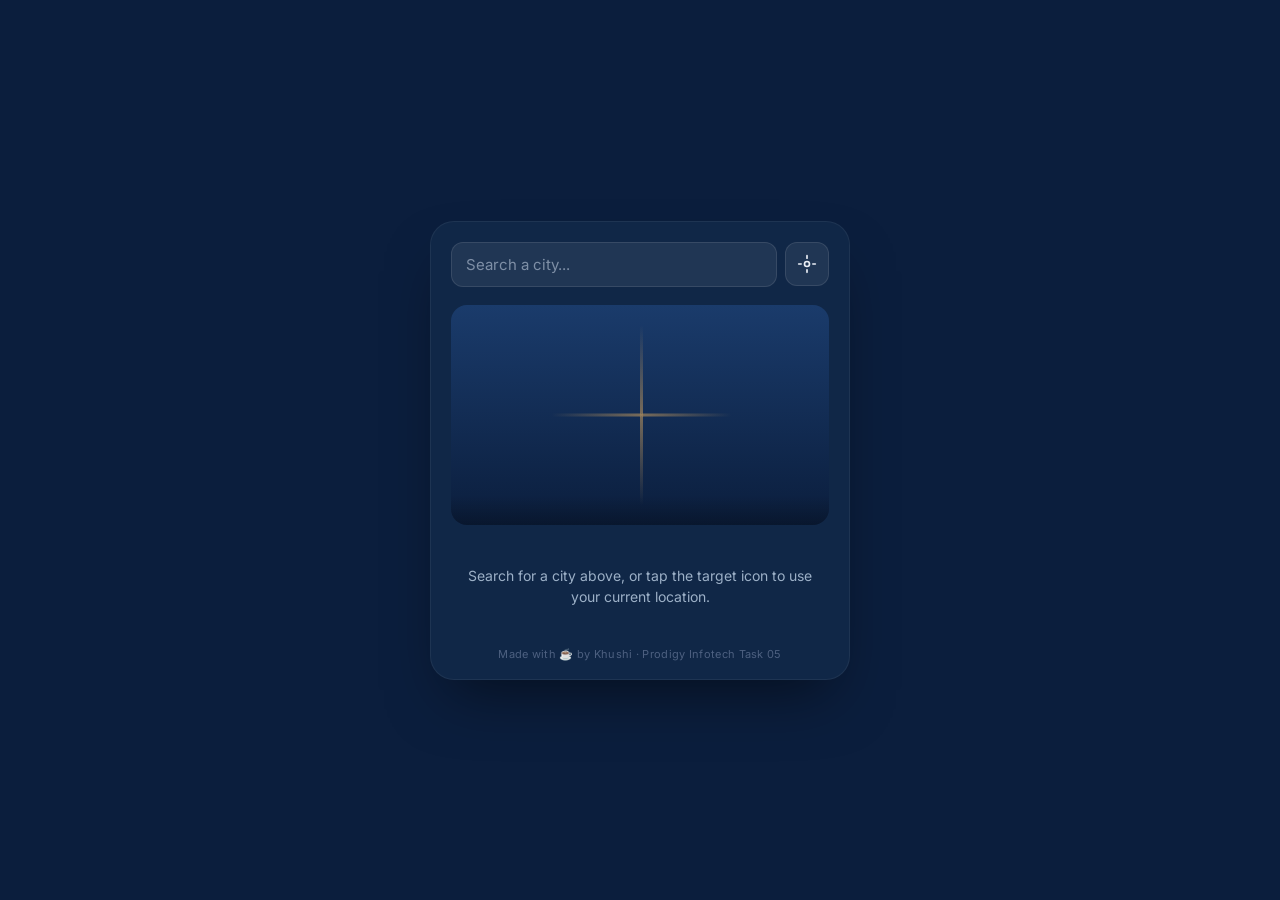
==== index.html @ 5c93f436 "Create index.html" ====
<!DOCTYPE html>
<html lang="en">
<head>
<meta charset="UTF-8">
<meta name="viewport" content="width=device-width, initial-scale=1.0, maximum-scale=1.0">
<title>Weather App |Khushi | Prodigy Infotech</title>
<link rel="preconnect" href="https://fonts.googleapis.com">
<link href="https://fonts.googleapis.com/css2?family=Fraunces:opsz,wght@9..144,300;9..144,500;9..144,600&family=Inter:wght@400;500;600;700&display=swap" rel="stylesheet">
<style>

  /*  reset & base  */
  * { margin: 0; padding: 0; box-sizing: border-box; }

  body {
    font-family: 'Inter', sans-serif;
    background: #0B1E3D;
    min-height: 100vh;
    display: flex;
    align-items: center;
    justify-content: center;
    padding: 24px;
    color: #EAEFF6;
  }

  
  .app {
    width: 100%;
    max-width: 420px;
    background: #102747;
    border-radius: 24px;
    overflow: hidden;
    box-shadow: 0 30px 60px -20px rgba(0,0,0,0.5);
    border: 1px solid rgba(255,255,255,0.06);
  }

  /*  search  */
  .search-zone {
    padding: 20px 20px 0 20px;
    position: relative;
  }

  .search-row {
    display: flex;
    gap: 8px;
  }

  .search-input {
    flex: 1;
    background: rgba(255,255,255,0.07);
    border: 1px solid rgba(255,255,255,0.1);
    border-radius: 12px;
    padding: 12px 14px;
    color: #EAEFF6;
    font-size: 15px;
    font-family: 'Inter', sans-serif;
    outline: none;
  }

  .search-input::placeholder { color: #7E8FA6; }

  .search-input:focus {
    border-color: #F4B860;
    background: rgba(255,255,255,0.1);
  }

  .locate-btn {
    width: 44px;
    height: 44px;
    border-radius: 12px;
    border: 1px solid rgba(255,255,255,0.1);
    background: rgba(255,255,255,0.07);
    color: #EAEFF6;
    cursor: pointer;
    display: flex;
    align-items: center;
    justify-content: center;
    flex-shrink: 0;
  }

  .locate-btn:hover { background: rgba(255,255,255,0.14); }
  .locate-btn:active { transform: scale(0.95); }

  .locate-btn svg { width: 20px; height: 20px; }

  .locate-btn.loading svg {
    animation: spin 1s linear infinite;
  }

  @keyframes spin { to { transform: rotate(360deg); } }

  
  .suggestions {
    position: absolute;
    top: 64px;
    left: 20px;
    right: 20px;
    background: #16315A;
    border: 1px solid rgba(255,255,255,0.1);
    border-radius: 12px;
    overflow: hidden;
    z-index: 20;
    box-shadow: 0 12px 30px rgba(0,0,0,0.4);
    display: none;
  }

  .suggestions.show { display: block; }

  .suggestion-item {
    padding: 11px 14px;
    cursor: pointer;
    font-size: 14px;
    border-bottom: 1px solid rgba(255,255,255,0.05);
    display: flex;
    justify-content: space-between;
    align-items: baseline;
    gap: 8px;
  }

  .suggestion-item:last-child { border-bottom: none; }
  .suggestion-item:hover, .suggestion-item.active { background: rgba(244,184,96,0.12); }

  .suggestion-name { color: #EAEFF6; font-weight: 500; }
  .suggestion-region { color: #7E8FA6; font-size: 12px; white-space: nowrap; }

  .suggestion-empty {
    padding: 12px 14px;
    color: #7E8FA6;
    font-size: 13px;
  }

  /*  scene  */
  .scene {
    position: relative;
    height: 220px;
    margin: 18px 20px 0 20px;
    border-radius: 16px;
    overflow: hidden;
    background: linear-gradient(180deg, #1A3B6B 0%, #0B1E3D 100%);
    transition: background 0.6s ease;
  }

  .scene.sunny { background: linear-gradient(180deg, #2C5C8E 0%, #1A3B6B 100%); }
  .scene.cloudy { background: linear-gradient(180deg, #344A63 0%, #1F2F44 100%); }
  .scene.rainy { background: linear-gradient(180deg, #1C2E42 0%, #11202F 100%); }
  .scene.night { background: linear-gradient(180deg, #0A1830 0%, #050D1C 100%); }

  .scene-layer {
    position: absolute;
    inset: 0;
  }

  /* sun */
  .sun {
    position: absolute;
    top: 38px;
    left: 50%;
    transform: translateX(-50%);
    width: 64px;
    height: 64px;
    border-radius: 50%;
    background: radial-gradient(circle at 35% 30%, #FFE3A0, #F4B860 70%);
    opacity: 0;
    transition: opacity 0.6s ease;
  }

  .scene.sunny .sun { opacity: 1; animation: sun-pulse 4s ease-in-out infinite; }

  @keyframes sun-pulse {
    0%, 100% { box-shadow: 0 0 30px 6px rgba(244,184,96,0.35); }
    50% { box-shadow: 0 0 44px 12px rgba(244,184,96,0.55); }
  }

  .ray {
    position: absolute;
    top: 50%;
    left: 50%;
    width: 3px;
    height: 90px;
    background: linear-gradient(to bottom, rgba(244,184,96,0.45), transparent);
    transform-origin: top center;
    border-radius: 4px;
  }

  .scene.sunny .ray { animation: ray-rotate 30s linear infinite; }

  @keyframes ray-rotate {
    from { transform: translate(-50%, -50%) rotate(0deg); }
    to   { transform: translate(-50%, -50%) rotate(360deg); }
  }

  /* moon, for night */
  .moon {
    position: absolute;
    top: 34px;
    left: 50%;
    transform: translateX(-50%);
    width: 50px;
    height: 50px;
    border-radius: 50%;
    background: #DCE4F0;
    opacity: 0;
    transition: opacity 0.6s ease;
    box-shadow: inset -12px -4px 0 0 #0A1830;
  }

  .scene.night .moon { opacity: 1; }

  .star {
    position: absolute;
    width: 3px;
    height: 3px;
    background: #EAEFF6;
    border-radius: 50%;
    opacity: 0;
  }

  .scene.night .star { opacity: 0.8; animation: twinkle 2.4s ease-in-out infinite; }

  @keyframes twinkle {
    0%, 100% { opacity: 0.2; }
    50% { opacity: 0.9; }
  }

 
  .cloud {
    position: absolute;
    background: #C9D3DF;
    border-radius: 40px;
    opacity: 0;
    transition: opacity 0.6s ease;
  }

  .cloud::before, .cloud::after {
    content: '';
    position: absolute;
    background: #C9D3DF;
    border-radius: 50%;
  }

  .scene.cloudy .cloud, .scene.rainy .cloud { opacity: 1; }
  .scene.rainy .cloud { background: #6E7E8F; }
  .scene.rainy .cloud::before, .scene.rainy .cloud::after { background: #6E7E8F; }

  .cloud-1 {
    width: 110px; height: 34px; top: 50px; left: -20px;
    animation: drift-right 18s linear infinite;
  }
  .cloud-1::before { width: 50px; height: 50px; top: -26px; left: 14px; }
  .cloud-1::after { width: 40px; height: 40px; top: -18px; left: 56px; }

  .cloud-2 {
    width: 90px; height: 28px; top: 90px; left: 200px;
    animation: drift-right 24s linear infinite;
    animation-delay: -6s;
  }
  .cloud-2::before { width: 40px; height: 40px; top: -20px; left: 12px; }
  .cloud-2::after { width: 32px; height: 32px; top: -14px; left: 46px; }

  @keyframes drift-right {
    from { transform: translateX(-140px); }
    to   { transform: translateX(420px); }
  }

  /* rain */
  .drop {
    position: absolute;
    width: 2px;
    height: 16px;
    background: linear-gradient(to bottom, transparent, #9DC4E0);
    opacity: 0;
    border-radius: 2px;
  }

  .scene.rainy .drop { opacity: 0.8; animation: fall 0.9s linear infinite; }

  @keyframes fall {
    from { transform: translateY(-20px); opacity: 0; }
    10%  { opacity: 0.8; }
    to   { transform: translateY(220px); opacity: 0.1; }
  }

  
  .horizon {
    position: absolute;
    bottom: 0;
    left: 0;
    right: 0;
    height: 30px;
    background: linear-gradient(to top, rgba(0,0,0,0.25), transparent);
  }

  /*  readout  */
  .readout {
    padding: 18px 24px 24px 24px;
    text-align: center;
  }

  .place-name {
    font-size: 15px;
    font-weight: 600;
    color: #EAEFF6;
    letter-spacing: 0.2px;
  }

  .place-sub {
    font-size: 12px;
    color: #7E8FA6;
    margin-top: 2px;
  }

  .temp-row {
    display: flex;
    align-items: flex-start;
    justify-content: center;
    gap: 4px;
    margin-top: 6px;
  }

  .temp-value {
    font-family: 'Fraunces', serif;
    font-weight: 500;
    font-size: 72px;
    line-height: 1;
    color: #EAEFF6;
  }

  .temp-unit {
    font-family: 'Fraunces', serif;
    font-size: 28px;
    color: #9CB0C7;
    margin-top: 8px;
  }

  .condition-text {
    font-size: 15px;
    color: #C7D4E3;
    margin-top: 2px;
  }

  .stat-row {
    display: flex;
    justify-content: center;
    gap: 22px;
    margin-top: 18px;
    padding-top: 16px;
    border-top: 1px solid rgba(255,255,255,0.08);
  }

  .stat {
    text-align: center;
  }

  .stat-label {
    font-size: 11px;
    color: #7E8FA6;
    text-transform: uppercase;
    letter-spacing: 0.6px;
  }

  .stat-value {
    font-size: 16px;
    font-weight: 600;
    color: #EAEFF6;
    margin-top: 3px;
  }

  /*  states  */
  .state-msg {
    padding: 40px 24px;
    text-align: center;
    color: #9CB0C7;
    font-size: 14px;
    line-height: 1.5;
  }

  .state-msg.error { color: #E8A77A; }

  .hidden { display: none !important; }

 
  .footer-credit {
    text-align: center;
    font-size: 11px;
    color: #4D6080;
    padding: 0 20px 18px 20px;
    letter-spacing: 0.3px;
  }

  @media (max-width: 380px) {
    .temp-value { font-size: 60px; }
    .stat-row { gap: 14px; }
  }

</style>
</head>
<body>

<div class="app">

  <div class="search-zone">
    <div class="search-row">
      <input
        type="text"
        id="cityInput"
        class="search-input"
        placeholder="Search a city..."
        autocomplete="off"
      >
      <button class="locate-btn" id="locateBtn" title="Use current location">
        <svg viewBox="0 0 24 24" fill="none" stroke="currentColor" stroke-width="2" stroke-linecap="round" stroke-linejoin="round">
          <circle cx="12" cy="12" r="3"></circle>
          <path d="M12 2v3M12 19v3M2 12h3M19 12h3"></path>
        </svg>
      </button>
    </div>
    <div class="suggestions" id="suggestions"></div>
  </div>

  <div id="scene" class="scene">
    <div class="scene-layer">
      <div class="sun" id="sun"></div>
      <div class="ray" style="transform: rotate(0deg)"></div>
      <div class="ray" style="transform: rotate(90deg)"></div>
      <div class="ray" style="transform: rotate(180deg)"></div>
      <div class="ray" style="transform: rotate(270deg)"></div>

      <div class="moon"></div>
      <div class="star" style="top: 20px; left: 40px;"></div>
      <div class="star" style="top: 60px; left: 90px; animation-delay: -0.8s;"></div>
      <div class="star" style="top: 30px; left: 280px; animation-delay: -1.4s;"></div>
      <div class="star" style="top: 70px; left: 240px; animation-delay: -0.4s;"></div>
      <div class="star" style="top: 100px; left: 320px; animation-delay: -1.8s;"></div>

      <div class="cloud cloud-1"></div>
      <div class="cloud cloud-2"></div>

      <div id="rainLayer"></div>
    </div>
    <div class="horizon"></div>
  </div>

  <div id="readout" class="readout hidden">
    <div class="place-name" id="placeName">—</div>
    <div class="place-sub" id="placeSub">—</div>
    <div class="temp-row">
      <span class="temp-value" id="tempValue">--</span>
      <span class="temp-unit">°C</span>
    </div>
    <div class="condition-text" id="conditionText">—</div>

    <div class="stat-row">
      <div class="stat">
        <div class="stat-label">Feels like</div>
        <div class="stat-value" id="statFeels">--°</div>
      </div>
      <div class="stat">
        <div class="stat-label">Humidity</div>
        <div class="stat-value" id="statHumidity">--%</div>
      </div>
      <div class="stat">
        <div class="stat-label">Wind</div>
        <div class="stat-value" id="statWind">-- km/h</div>
      </div>
    </div>
  </div>

  <div id="stateMsg" class="state-msg">
    Search for a city above, or tap the target icon to use your current location.
  </div>

  <div class="footer-credit">Made with ☕ by Khushi · Prodigy Infotech Task 05</div>

</div>

<script>
  

  // elements 
  const cityInput   = document.getElementById('cityInput');
  const suggestBox  = document.getElementById('suggestions');
  const locateBtn   = document.getElementById('locateBtn');
  const scene       = document.getElementById('scene');
  const rainLayer   = document.getElementById('rainLayer');
  const readout     = document.getElementById('readout');
  const stateMsg    = document.getElementById('stateMsg');

  let debounceTimer = null;
  let activeSuggestionIndex = -1;
  let currentSuggestions = [];

 
  for (let i = 0; i < 26; i++) {
    const drop = document.createElement('div');
    drop.className = 'drop';
    drop.style.left = (Math.random() * 100) + '%';
    drop.style.animationDelay = (Math.random() * 0.9) + 's';
    drop.style.height = (10 + Math.random() * 10) + 'px';
    rainLayer.appendChild(drop);
  }


  cityInput.addEventListener('input', () => {
    const query = cityInput.value.trim();
    activeSuggestionIndex = -1;

    if (debounceTimer) clearTimeout(debounceTimer);

    if (query.length === 0) {
      hideSuggestions();
      return;
    }

  
    debounceTimer = setTimeout(() => searchCities(query), 250);
  });

  cityInput.addEventListener('keydown', (e) => {
    if (!suggestBox.classList.contains('show')) return;
    const items = suggestBox.querySelectorAll('.suggestion-item');

    if (e.key === 'ArrowDown') {
      e.preventDefault();
      activeSuggestionIndex = Math.min(activeSuggestionIndex + 1, items.length - 1);
      highlightActive(items);
    } else if (e.key === 'ArrowUp') {
      e.preventDefault();
      activeSuggestionIndex = Math.max(activeSuggestionIndex - 1, 0);
      highlightActive(items);
    } else if (e.key === 'Enter') {
      e.preventDefault();
      if (activeSuggestionIndex >= 0 && currentSuggestions[activeSuggestionIndex]) {
        pickCity(currentSuggestions[activeSuggestionIndex]);
      } else if (currentSuggestions[0]) {
        pickCity(currentSuggestions[0]);
      }
    } else if (e.key === 'Escape') {
      hideSuggestions();
    }
  });

  document.addEventListener('click', (e) => {
    if (!suggestBox.contains(e.target) && e.target !== cityInput) {
      hideSuggestions();
    }
  });

  function highlightActive(items) {
    items.forEach((item, i) => item.classList.toggle('active', i === activeSuggestionIndex));
  }


  const INDIAN_CITIES = [
    ['Mumbai','Maharashtra',19.0760,72.8777,12442373],
    ['Delhi','Delhi',28.7041,77.1025,11034555],
    ['Bengaluru','Karnataka',12.9716,77.5946,8443675],
    ['Hyderabad','Telangana',17.3850,78.4867,6993262],
    ['Ahmedabad','Gujarat',23.0225,72.5714,5570585],
    ['Chennai','Tamil Nadu',13.0827,80.2707,4646732],
    ['Kolkata','West Bengal',22.5726,88.3639,4496694],
    ['Surat','Gujarat',21.1702,72.8311,4467797],
    ['Pune','Maharashtra',18.5204,73.8567,3124458],
    ['Jaipur','Rajasthan',26.9124,75.7873,3046163],
    ['Lucknow','Uttar Pradesh',26.8467,80.9462,2817105],
    ['Kanpur','Uttar Pradesh',26.4499,80.3319,2767031],
    ['Nagpur','Maharashtra',21.1458,79.0882,2405421],
    ['Indore','Madhya Pradesh',22.7196,75.8577,1994397],
    ['Thane','Maharashtra',19.2183,72.9781,1841488],
    ['Bhopal','Madhya Pradesh',23.2599,77.4126,1798218],
    ['Visakhapatnam','Andhra Pradesh',17.6868,83.2185,1730320],
    ['Pimpri-Chinchwad','Maharashtra',18.6298,73.7997,1727692],
    ['Patna','Bihar',25.5941,85.1376,1684222],
    ['Vadodara','Gujarat',22.3072,73.1812,1666703],
    ['Ghaziabad','Uttar Pradesh',28.6692,77.4538,1648643],
    ['Ludhiana','Punjab',30.9010,75.8573,1618879],
    ['Agra','Uttar Pradesh',27.1767,78.0081,1585704],
    ['Nashik','Maharashtra',19.9975,73.7898,1486973],
    ['Faridabad','Haryana',28.4089,77.3178,1414050],
    ['Meerut','Uttar Pradesh',28.9845,77.7064,1305429],
    ['Rajkot','Gujarat',22.3039,70.8022,1286995],
    ['Kalyan-Dombivli','Maharashtra',19.2403,73.1305,1246381],
    ['Vasai-Virar','Maharashtra',19.4259,72.8225,1221233],
    ['Varanasi','Uttar Pradesh',25.3176,82.9739,1198491],
    ['Srinagar','Jammu and Kashmir',34.0837,74.7973,1192792],
    ['Aurangabad','Maharashtra',19.8762,75.3433,1175116],
    ['Dhanbad','Jharkhand',23.7957,86.4304,1162472],
    ['Amritsar','Punjab',31.6340,74.8723,1132761],
    ['Navi Mumbai','Maharashtra',19.0330,73.0297,1119477],
    ['Allahabad','Uttar Pradesh',25.4358,81.8463,1117094],
    ['Ranchi','Jharkhand',23.3441,85.3096,1073427],
    ['Howrah','West Bengal',22.5958,88.2636,1072161],
    ['Coimbatore','Tamil Nadu',11.0168,76.9558,1061447],
    ['Jabalpur','Madhya Pradesh',23.1815,79.9864,1055525],
    ['Gwalior','Madhya Pradesh',26.2183,78.1828,1054420],
    ['Vijayawada','Andhra Pradesh',16.5062,80.6480,1048240],
    ['Jodhpur','Rajasthan',26.2389,73.0243,1033918],
    ['Madurai','Tamil Nadu',9.9252,78.1198,1017865],
    ['Raipur','Chhattisgarh',21.2514,81.6296,1010087],
    ['Kota','Rajasthan',25.2138,75.8648,1001365],
    ['Chandigarh','Chandigarh',30.7333,76.7794,960787],
    ['Guwahati','Assam',26.1445,91.7362,957352],
    ['Solapur','Maharashtra',17.6599,75.9064,951558],
    ['Hubli-Dharwad','Karnataka',15.3647,75.1240,943857],
    ['Mysore','Karnataka',12.2958,76.6394,920550],
    ['Tiruchirappalli','Tamil Nadu',10.7905,78.7047,916857],
    ['Bareilly','Uttar Pradesh',28.3670,79.4304,903668],
    ['Aligarh','Uttar Pradesh',27.8974,78.0880,874408],
    ['Tiruppur','Tamil Nadu',11.1085,77.3411,877778],
    ['Moradabad','Uttar Pradesh',28.8389,78.7768,889810],
    ['Jalandhar','Punjab',31.3260,75.5762,873725],
    ['Bhubaneswar','Odisha',20.2961,85.8245,837737],
    ['Salem','Tamil Nadu',11.6643,78.1460,831038],
    ['Warangal','Telangana',17.9689,79.5941,811844],
    ['Guntur','Andhra Pradesh',16.3067,80.4365,743354],
    ['Bhiwandi','Maharashtra',19.3002,73.0629,709012],
    ['Saharanpur','Uttar Pradesh',29.9680,77.5460,705478],
    ['Gorakhpur','Uttar Pradesh',26.7606,83.3732,673446],
    ['Bikaner','Rajasthan',28.0229,73.3119,647804],
    ['Amravati','Maharashtra',20.9374,77.7796,647057],
    ['Noida','Uttar Pradesh',28.5355,77.3910,642381],
    ['Jamshedpur','Jharkhand',22.8046,86.2029,629659],
    ['Bhilai','Chhattisgarh',21.1938,81.3509,625697],
    ['Cuttack','Odisha',20.4625,85.8830,606007],
    ['Kochi','Kerala',9.9312,76.2673,601574],
    ['Bhavnagar','Gujarat',21.7645,72.1519,605882],
    ['Dehradun','Uttarakhand',30.3165,78.0322,578420],
    ['Durgapur','West Bengal',23.5204,87.3119,581409],
    ['Asansol','West Bengal',23.6739,86.9524,564491],
    ['Nanded','Maharashtra',19.1383,77.3210,550564],
    ['Kolhapur','Maharashtra',16.7050,74.2433,549236],
    ['Ajmer','Rajasthan',26.4499,74.6399,542580],
    ['Gulbarga','Karnataka',17.3297,76.8343,543147],
    ['Jamnagar','Gujarat',22.4707,70.0577,529308],
    ['Ujjain','Madhya Pradesh',23.1765,75.7885,515215],
    ['Siliguri','West Bengal',26.7271,88.3953,513264],
    ['Jhansi','Uttar Pradesh',25.4484,78.5685,507100],
    ['Thiruvananthapuram','Kerala',8.5241,76.9366,460468],
    ['Shimla','Himachal Pradesh',31.1048,77.1734,169578],
    ['Panaji','Goa',15.4909,73.8278,114759],
    ['Puducherry','Puducherry',11.9416,79.8083,244377],
    ['Gandhinagar','Gujarat',23.2156,72.6369,292797],
    ['Itanagar','Arunachal Pradesh',27.0844,93.6053,59490],
    ['Imphal','Manipur',24.8170,93.9368,264986],
    ['Shillong','Meghalaya',25.5788,91.8933,143229],
    ['Aizawl','Mizoram',23.7271,92.7176,293416],
    ['Kohima','Nagaland',25.6751,94.1086,99039],
    ['Agartala','Tripura',23.8315,91.2868,522613]
  ].map(([name, admin1, latitude, longitude, population]) => ({
    name, admin1, country: 'India', country_code: 'IN', latitude, longitude, population
  }));


 
  function searchLocalIndianCities(query) {
    const q = query.trim().toLowerCase();
    if (q.length === 0) return [];
    return INDIAN_CITIES.filter((city) => city.name.toLowerCase().startsWith(q));
  }

  async function searchCities(query) {
    const localMatches = searchLocalIndianCities(query);

    try {
  
      const url = `https://geocoding-api.open-meteo.com/v1/search?name=${encodeURIComponent(query)}&count=15&language=en&format=json`;
      const res = await fetch(url);
      const data = await res.json();

      const apiResults = data.results || [];
      const merged = mergeResults(localMatches, apiResults);
      currentSuggestions = rankIndiaFirst(merged).slice(0, 8);
      renderSuggestions(currentSuggestions);
    } catch (err) {
      // API call failed (offline, blocked, rate limited) — fall back to
      // l
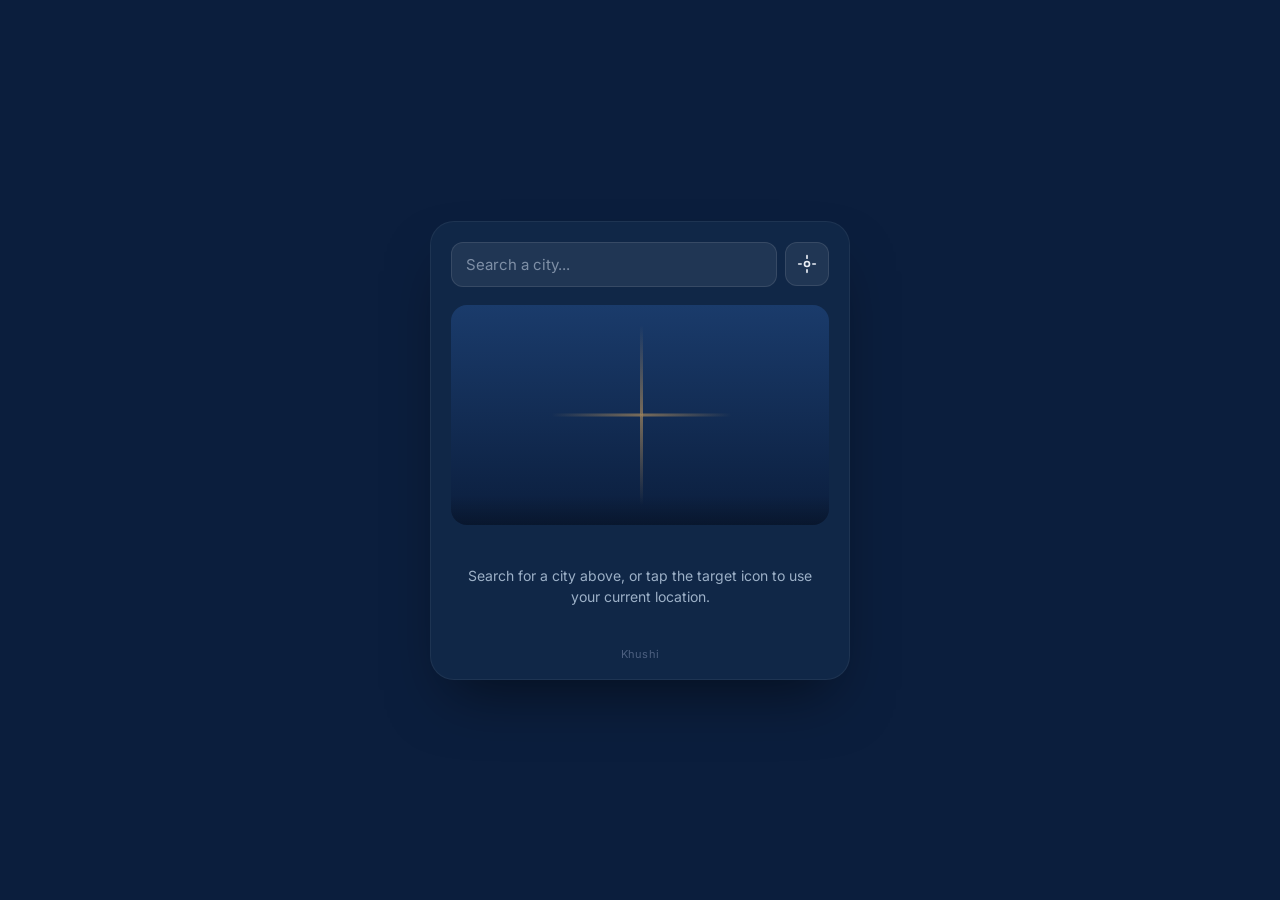
==== commit 09798599: "Update index.html" ====
--- a/index.html
+++ b/index.html
@@ -468,7 +468,7 @@
     Search for a city above, or tap the target icon to use your current location.
   </div>
 
-  <div class="footer-credit">Made with ☕ by Khushi · Prodigy Infotech Task 05</div>
+  <div class="footer-credit"> Khushi </div>
 
 </div>
 
@@ -670,5 +670,4 @@
       currentSuggestions = rankIndiaFirst(merged).slice(0, 8);
       renderSuggestions(currentSuggestions);
     } catch (err) {
-      // API call failed (offline, blocked, rate limited) — fall back to
-      // l
+    
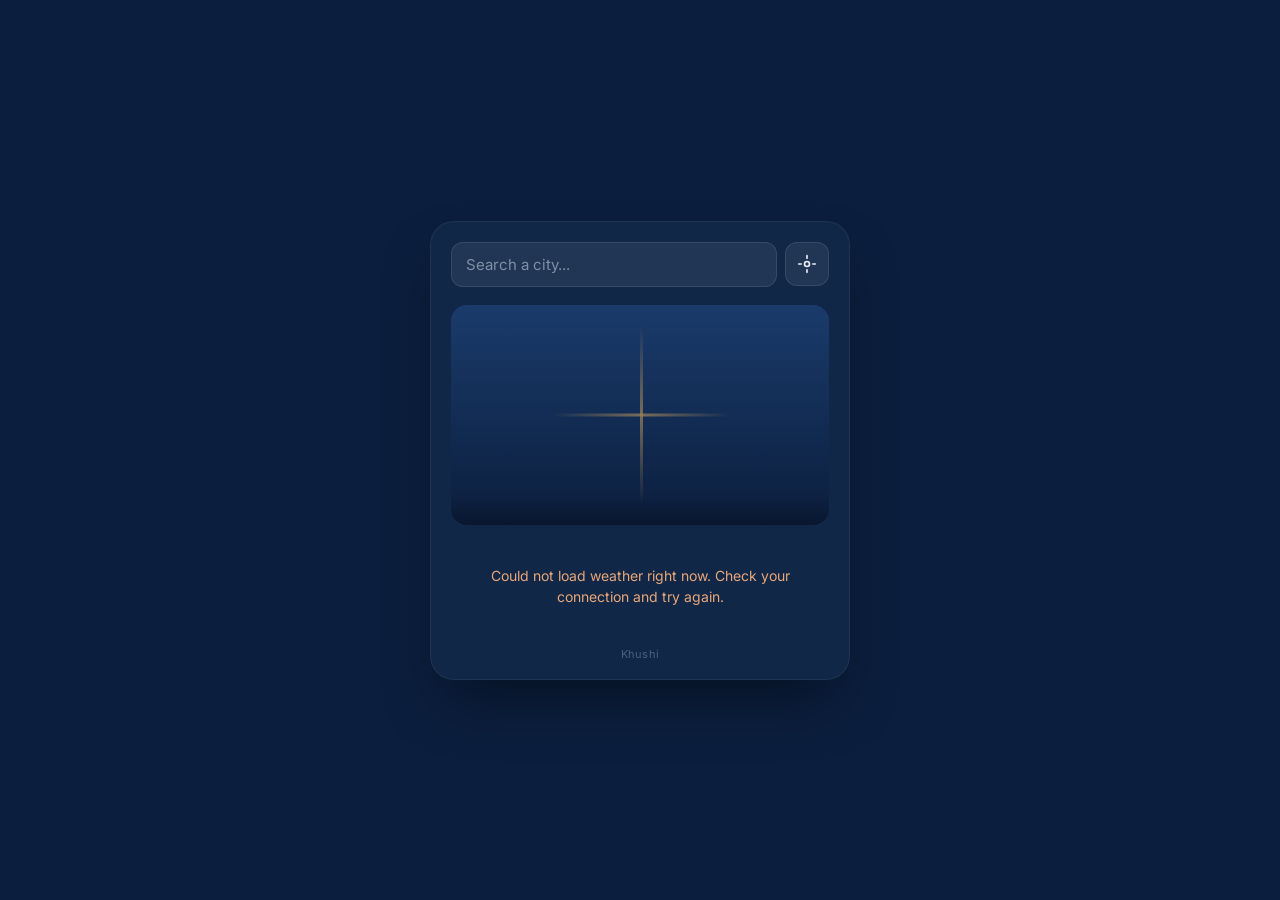
==== commit ad6ef430: "Update index.html" ====
--- a/index.html
+++ b/index.html
@@ -670,4 +670,231 @@
       currentSuggestions = rankIndiaFirst(merged).slice(0, 8);
       renderSuggestions(currentSuggestions);
     } catch (err) {
+         if (localMatches.length > 0) {
+        currentSuggestions = localMatches.slice(0, 8);
+        renderSuggestions(currentSuggestions);
+      } else {
+        hideSuggestions();
+      }
+    }
+  }
+
+  function mergeResults(localMatches, apiResults) {
+    const seen = new Set();
+    const combined = [];
+
+    [...localMatches, ...apiResults].forEach((place) => {
+      const key = (place.name + '|' + place.country_code).toLowerCase();
+      if (!seen.has(key)) {
+        seen.add(key);
+        combined.push(place);
+      }
+    });
+
+    return combined;
+  }
+
+ 
+  function rankIndiaFirst(results) {
+    const isIndia = (place) => place.country_code === 'IN';
+
+    return results.slice().sort((a, b) => {
+      const aIndia = isIndia(a) ? 1 : 0;
+      const bIndia = isIndia(b) ? 1 : 0;
+      if (aIndia !== bIndia) return bIndia - aIndia;
+
+      const aPop = a.population || 0;
+      const bPop = b.population || 0;
+      return bPop - aPop;
+    });
+  }
+
+  function renderSuggestions(results) {
+    if (results.length === 0) {
+      suggestBox.innerHTML = '<div class="suggestion-empty">No matching cities</div>';
+      suggestBox.classList.add('show');
+      return;
+    }
+
+    suggestBox.innerHTML = '';
+    results.forEach((place, i) => {
+      const row = document.createElement('div');
+      row.className = 'suggestion-item';
+
+      const region = [place.admin1, place.country].filter(Boolean).join(', ');
+      row.innerHTML = `
+        <span class="suggestion-name">${escapeHtml(place.name)}</span>
+        <span class="suggestion-region">${escapeHtml(region)}</span>
+      `;
+
+      row.addEventListener('click', () => pickCity(place));
+      suggestBox.appendChild(row);
+    });
+
+    suggestBox.classList.add('show');
+  }
+
+  function hideSuggestions() {
+    suggestBox.classList.remove('show');
+    suggestBox.innerHTML = '';
+  }
+
+  function pickCity(place) {
+    cityInput.value = place.name;
+    hideSuggestions();
+    loadWeather(place.latitude, place.longitude, place.name, [place.admin1, place.country].filter(Boolean).join(', '));
+  }
+
+  function escapeHtml(str) {
+    const div = document.createElement('div');
+    div.textContent = str || '';
+    return div.innerHTML;
+  }
+  function detectLocation(onFound, onGiveUp, opts) {
+    if (!('geolocation' in navigator) || window.isSecureContext === false) {
+      onGiveUp('Location lookup needs a secure (https) connection and browser support. Search for your city instead.');
+      return;
+    }
+    navigator.geolocation.getCurrentPosition(
+      (pos) => onFound(pos.coords.latitude, pos.coords.longitude),
+      (err) => {
+        const messages = {
+          [err.PERMISSION_DENIED]: 'Location permission was denied — allow location for this page and try again.',
+          [err.POSITION_UNAVAILABLE]: 'Position unavailable right now. Make sure location services are turned on.',
+          [err.TIMEOUT]: 'The request timed out — try again.'
+        };
+        onGiveUp(messages[err.code] || 'Could not get your location. Search for your city instead.');
+      },
+      opts
+    );
+  }
+
+  locateBtn.addEventListener('click', () => {
+    locateBtn.classList.add('loading');
+    detectLocation(
+      (lat, lon) => { locateBtn.classList.remove('loading'); reverseGeocode(lat, lon); },
+      (msg) => { locateBtn.classList.remove('loading'); showState(msg, true); },
+      { enableHighAccuracy: true, timeout: 12000, maximumAge: 60000 }
+    );
+  });
+
+  
+  
+  async function reverseGeocode(lat, lon) {
+    try {
+      const url = `https://api.bigdatacloud.net/data/reverse-geocode-client?latitude=${lat}&longitude=${lon}&localityLanguage=en`;
+      const res = await fetch(url);
+      const data = await res.json();
+      const name = data.city || data.locality;
+      if (name) {
+        const sub = [data.principalSubdivision, data.countryName].filter(Boolean).join(', ');
+        loadWeather(lat, lon, name, sub);
+        return;
+      }
+    } catch (err) {
+      
+    }
+    const nearest = nearestIndianCity(lat, lon);
+    const name = nearest ? nearest.name : 'Your area';
+    const sub = nearest ? [nearest.admin1, nearest.country].filter(Boolean).join(', ') : '';
+    loadWeather(lat, lon, name, sub);
+  }
+  function distanceKm(lat1, lon1, lat2, lon2) {
+    const toRad = (d) => (d * Math.PI) / 180;
+    const dLat = toRad(lat2 - lat1);
+    const dLon = toRad(lon2 - lon1);
+    const a = Math.sin(dLat / 2) ** 2 +
+      Math.cos(toRad(lat1)) * Math.cos(toRad(lat2)) * Math.sin(dLon / 2) ** 2;
+    return 2 * 6371 * Math.asin(Math.sqrt(a));
+  }
+
+  function nearestIndianCity(lat, lon) {
+    return INDIAN_CITIES.reduce((closest, city) => {
+      const d = distanceKm(lat, lon, city.latitude, city.longitude);
+      return (!closest || d < closest.d) ? { ...city, d } : closest;
+    }, null);
+  }
+
+  //  weather fetch 
+  async function loadWeather(lat, lon, name, sub) {
+    showState('Loading weather…', false);
+
+    try {
+      const url = `https://api.open-meteo.com/v1/forecast?latitude=${lat}&longitude=${lon}&current=temperature_2m,apparent_temperature,relative_humidity_2m,wind_speed_10m,weather_code,is_day&timezone=auto`;
+      const res = await fetch(url);
+      if (!res.ok) throw new Error('bad response');
+      const data = await res.json();
+
+      renderWeather(data.current, name, sub);
+    } catch (err) {
+      showState('Could not load weather right now. Check your connection and try again.', true);
+    }
+  }
+
+  function renderWeather(current, name, sub) {
+    hideState();
+    readout.classList.remove('hidden');
+
+    document.getElementById('placeName').textContent = name;
+    document.getElementById('placeSub').textContent = sub || ' ';
+    document.getElementById('tempValue').textContent = Math.round(current.temperature_2m);
+    document.getElementById('statFeels').textContent = Math.round(current.apparent_temperature) + '°';
+    document.getElementById('statHumidity').textContent = Math.round(current.relative_humidity_2m) + '%';
+    document.getElementById('statWind').textContent = Math.round(current.wind_speed_10m) + ' km/h';
+
+    const { label, mood } = describeWeather(current.weather_code, current.is_day);
+    document.getElementById('conditionText').textContent = label;
+    applyScene(mood);
+  }
+
+ 
+  function describeWeather(code, isDay) {
+    const day = isDay === 1;
+
+    if (code === 0) return { label: day ? 'Clear sky' : 'Clear night', mood: day ? 'sunny' : 'night' };
+    if (code === 1 || code === 2) return { label: day ? 'Partly cloudy' : 'Partly cloudy night', mood: day ? 'sunny' : 'night' };
+    if (code === 3) return { label: 'Overcast', mood: 'cloudy' };
+    if (code === 45 || code === 48) return { label: 'Foggy', mood: 'cloudy' };
+    if (code >= 51 && code <= 57) return { label: 'Light drizzle', mood: 'rainy' };
+    if (code >= 61 && code <= 67) return { label: 'Rain', mood: 'rainy' };
+    if (code >= 71 && code <= 77) return { label: 'Snow', mood: 'cloudy' };
+    if (code >= 80 && code <= 82) return { label: 'Rain showers', mood: 'rainy' };
+    if (code >= 85 && code <= 86) return { label: 'Snow showers', mood: 'cloudy' };
+    if (code >= 95) return { label: 'Thunderstorm', mood: 'rainy' };
+
+    return { label: 'Weather unavailable', mood: 'cloudy' };
+  }
+
+  function applyScene(mood) {
+    scene.classList.remove('sunny', 'cloudy', 'rainy', 'night');
+    scene.classList.add(mood);
+  }
+
+  //  state messages 
+  function showState(text, isError) {
+    readout.classList.add('hidden');
+    stateMsg.textContent = text;
+    stateMsg.classList.toggle('error', !!isError);
+    stateMsg.classList.remove('hidden');
+  }
+
+  function hideState() {
+    stateMsg.classList.add('hidden');
+  }
+
+
+  window.addEventListener('load', () => {
+    showState('Detecting your location…', false);
+    detectLocation(
+      reverseGeocode,
+      () => loadWeather(28.6139, 77.2090, 'New Delhi', 'India'),
+      { enableHighAccuracy: false, timeout: 8000, maximumAge: 300000 }
+    );
+  });
+
+</script>
+
+
+</body>
+</html>
     
